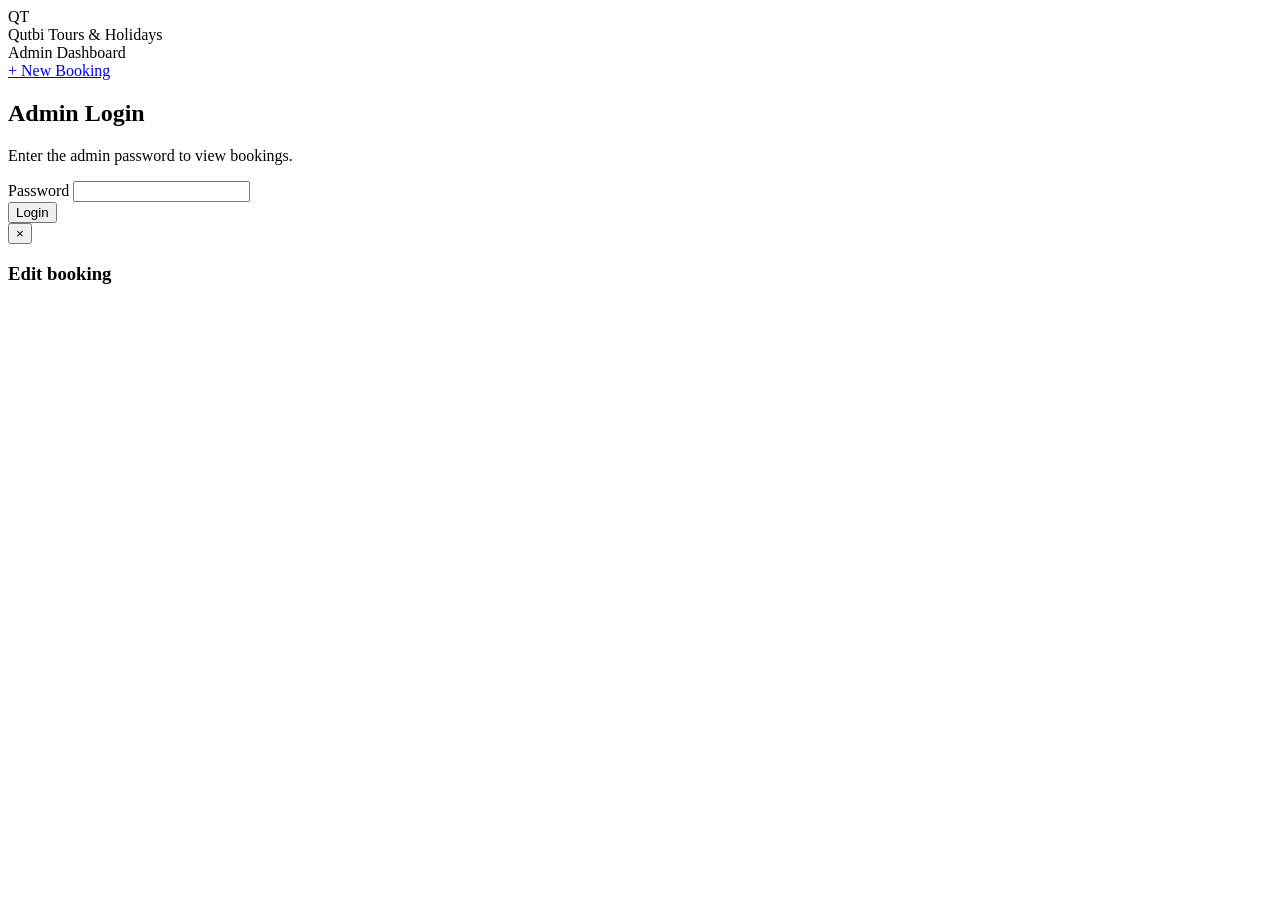
==== admin.html @ 5762f131 "Add Qutbi booking website" ====
<!doctype html>
<html lang="en">
<head>
  <meta charset="utf-8">
  <meta name="viewport" content="width=device-width, initial-scale=1">
  <title>Admin — Qutbi Tours &amp; Holidays</title>
  <link rel="preconnect" href="https://fonts.googleapis.com">
  <link rel="preconnect" href="https://fonts.gstatic.com" crossorigin>
  <link href="https://fonts.googleapis.com/css2?family=Inter:wght@400;500;600;700&family=JetBrains+Mono:wght@500&display=swap" rel="stylesheet">
  <link rel="stylesheet" href="assets/css/styles.css">
</head>
<body>
  <header class="topbar no-print">
    <div class="brand">
      <div class="brand-logo">QT</div>
      <div>
        <div class="brand-name">Qutbi Tours &amp; Holidays</div>
        <div class="brand-sub">Admin Dashboard</div>
      </div>
    </div>
    <div class="top-actions">
      <a href="index.html">+ New Booking</a>
      <a href="#" id="logoutLink" style="display:none">Logout</a>
    </div>
  </header>

  <main class="container">

    <!-- Login gate -->
    <section id="loginGate" class="login-wrap">
      <h2>Admin Login</h2>
      <p>Enter the admin password to view bookings.</p>
      <div class="field">
        <label>Password</label>
        <input type="password" id="password" autocomplete="current-password">
        <div class="error" id="loginErr" style="display:none">Wrong password.</div>
      </div>
      <div class="btn-row" style="justify-content:center">
        <button class="btn btn-primary btn-lg" id="btnLogin">Login</button>
      </div>
    </section>

    <!-- Dashboard -->
    <section id="dashboard" style="display:none">

      <!-- Stats -->
      <div class="stats" style="margin-bottom:14px">
        <div class="stat"><div class="lbl">Total bookings</div><div class="val" id="s-total">0</div><div class="sub" id="s-total-sub">All-time confirmed + cancelled</div></div>
        <div class="stat"><div class="lbl">Today's bookings</div><div class="val" id="s-today">0</div><div class="sub">Booked today</div></div>
        <div class="stat"><div class="lbl">Upcoming trips</div><div class="val" id="s-upcoming">0</div><div class="sub">Travel date ≥ today</div></div>
        <div class="stat"><div class="lbl">Booked seats (upcoming)</div><div class="val" id="s-booked-seats">0</div><div class="sub" id="s-avail-seats">Available: —</div></div>
        <div class="stat"><div class="lbl">Total amount</div><div class="val" id="s-amount">₹0</div><div class="sub">Confirmed bookings</div></div>
        <div class="stat"><div class="lbl">Amount received</div><div class="val" id="s-received">₹0</div><div class="sub">Paid so far</div></div>
        <div class="stat"><div class="lbl">Remaining payment</div><div class="val" id="s-remaining">₹0</div><div class="sub">Outstanding</div></div>
        <div class="stat"><div class="lbl">Cancelled</div><div class="val" id="s-cancelled">0</div><div class="sub">Not deleted, status only</div></div>
      </div>

      <!-- Filters -->
      <div class="card">
        <h2 style="margin-bottom:10px">All Bookings</h2>
        <div class="filters">
          <input type="text" id="fName" placeholder="Passenger name…">
          <input type="text" id="fMobile" placeholder="Mobile number…">
          <input type="text" id="fId" placeholder="Booking ID…">
          <input type="date" id="fDate" title="Travel date">
          <select id="fRoute">
            <option value="">All routes</option>
            <option value="NASHIK_SURAT">Nashik to Surat</option>
            <option value="INDORE_SURAT">Indore to Surat</option>
            <option value="SURAT_NASHIK">Surat to Nashik</option>
            <option value="SURAT_INDORE">Surat to Indore</option>
          </select>
          <input type="text" id="fSeat" placeholder="Seat number…">
          <select id="fSleeper">
            <option value="">All sleeper types</option>
            <option>Lower</option><option>Upper</option>
          </select>
          <select id="fPay">
            <option value="">All payment status</option>
            <option>Fully Paid</option><option>Partially Paid</option><option>Unpaid</option>
          </select>
          <select id="fStatus">
            <option value="">All booking status</option>
            <option>Confirmed</option><option>Cancelled</option>
          </select>
        </div>
        <div class="btn-row" style="margin:0 0 12px">
          <button class="btn btn-ghost" id="btnClear">Clear filters</button>
          <button class="btn btn-outline" id="btnRefresh">↻ Refresh</button>
          <button class="btn btn-outline" id="btnExport">⬇️ Export CSV</button>
          <a class="btn btn-gold" href="index.html">+ Add new booking</a>
        </div>

        <div class="table-wrap">
          <table class="data" id="tbl">
            <thead>
              <tr>
                <th>Booking ID</th>
                <th>Passenger</th>
                <th>Mobile</th>
                <th>Route</th>
                <th>Travel</th>
                <th>Seat</th>
                <th>Type</th>
                <th>Total</th>
                <th>Paid</th>
                <th>Bal.</th>
                <th>Payment</th>
                <th>Status</th>
                <th>Actions</th>
              </tr>
            </thead>
            <tbody id="tbody">
              <tr><td colspan="13" style="text-align:center;color:#6b7280;padding:26px">Loading…</td></tr>
            </tbody>
          </table>
        </div>
        <div id="rowCount" style="margin-top:10px;color:#6b7280;font-size:13px"></div>
      </div>
    </section>
  </main>

  <!-- Booking detail / edit modal -->
  <div class="modal" id="editModal">
    <div class="dlg">
      <button class="close" id="editClose">×</button>
      <h3 id="editTitle">Edit booking</h3>
      <div id="editBody"></div>
    </div>
  </div>

  <script src="assets/js/config.js"></script>
  <script src="assets/js/common.js"></script>
  <script src="assets/js/admin.js"></script>
</body>
</html>
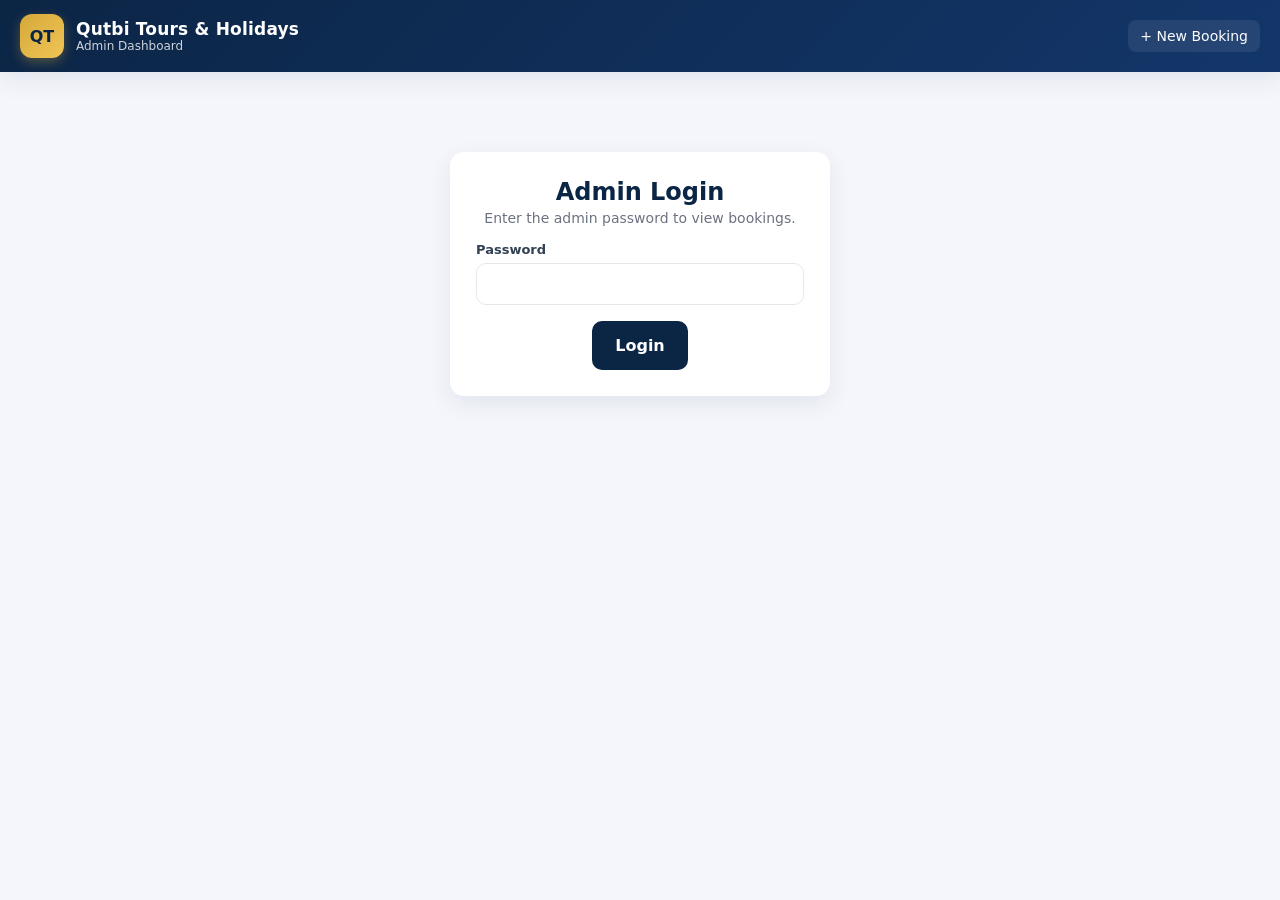
==== commit 81aa9655: "Add vehicle selection and payment details" ====
--- a/admin.html
+++ b/admin.html
@@ -1,136 +1,137 @@
-<!doctype html>
-<html lang="en">
-<head>
-  <meta charset="utf-8">
-  <meta name="viewport" content="width=device-width, initial-scale=1">
-  <title>Admin — Qutbi Tours &amp; Holidays</title>
-  <link rel="preconnect" href="https://fonts.googleapis.com">
-  <link rel="preconnect" href="https://fonts.gstatic.com" crossorigin>
-  <link href="https://fonts.googleapis.com/css2?family=Inter:wght@400;500;600;700&family=JetBrains+Mono:wght@500&display=swap" rel="stylesheet">
-  <link rel="stylesheet" href="assets/css/styles.css">
-</head>
-<body>
-  <header class="topbar no-print">
-    <div class="brand">
-      <div class="brand-logo">QT</div>
-      <div>
-        <div class="brand-name">Qutbi Tours &amp; Holidays</div>
-        <div class="brand-sub">Admin Dashboard</div>
-      </div>
-    </div>
-    <div class="top-actions">
-      <a href="index.html">+ New Booking</a>
-      <a href="#" id="logoutLink" style="display:none">Logout</a>
-    </div>
-  </header>
-
-  <main class="container">
-
-    <!-- Login gate -->
-    <section id="loginGate" class="login-wrap">
-      <h2>Admin Login</h2>
-      <p>Enter the admin password to view bookings.</p>
-      <div class="field">
-        <label>Password</label>
-        <input type="password" id="password" autocomplete="current-password">
-        <div class="error" id="loginErr" style="display:none">Wrong password.</div>
-      </div>
-      <div class="btn-row" style="justify-content:center">
-        <button class="btn btn-primary btn-lg" id="btnLogin">Login</button>
-      </div>
-    </section>
-
-    <!-- Dashboard -->
-    <section id="dashboard" style="display:none">
-
-      <!-- Stats -->
-      <div class="stats" style="margin-bottom:14px">
-        <div class="stat"><div class="lbl">Total bookings</div><div class="val" id="s-total">0</div><div class="sub" id="s-total-sub">All-time confirmed + cancelled</div></div>
-        <div class="stat"><div class="lbl">Today's bookings</div><div class="val" id="s-today">0</div><div class="sub">Booked today</div></div>
-        <div class="stat"><div class="lbl">Upcoming trips</div><div class="val" id="s-upcoming">0</div><div class="sub">Travel date ≥ today</div></div>
-        <div class="stat"><div class="lbl">Booked seats (upcoming)</div><div class="val" id="s-booked-seats">0</div><div class="sub" id="s-avail-seats">Available: —</div></div>
-        <div class="stat"><div class="lbl">Total amount</div><div class="val" id="s-amount">₹0</div><div class="sub">Confirmed bookings</div></div>
-        <div class="stat"><div class="lbl">Amount received</div><div class="val" id="s-received">₹0</div><div class="sub">Paid so far</div></div>
-        <div class="stat"><div class="lbl">Remaining payment</div><div class="val" id="s-remaining">₹0</div><div class="sub">Outstanding</div></div>
-        <div class="stat"><div class="lbl">Cancelled</div><div class="val" id="s-cancelled">0</div><div class="sub">Not deleted, status only</div></div>
-      </div>
-
-      <!-- Filters -->
-      <div class="card">
-        <h2 style="margin-bottom:10px">All Bookings</h2>
-        <div class="filters">
-          <input type="text" id="fName" placeholder="Passenger name…">
-          <input type="text" id="fMobile" placeholder="Mobile number…">
-          <input type="text" id="fId" placeholder="Booking ID…">
-          <input type="date" id="fDate" title="Travel date">
-          <select id="fRoute">
-            <option value="">All routes</option>
-            <option value="NASHIK_SURAT">Nashik to Surat</option>
-            <option value="INDORE_SURAT">Indore to Surat</option>
-            <option value="SURAT_NASHIK">Surat to Nashik</option>
-            <option value="SURAT_INDORE">Surat to Indore</option>
-          </select>
-          <input type="text" id="fSeat" placeholder="Seat number…">
-          <select id="fSleeper">
-            <option value="">All sleeper types</option>
-            <option>Lower</option><option>Upper</option>
-          </select>
-          <select id="fPay">
-            <option value="">All payment status</option>
-            <option>Fully Paid</option><option>Partially Paid</option><option>Unpaid</option>
-          </select>
-          <select id="fStatus">
-            <option value="">All booking status</option>
-            <option>Confirmed</option><option>Cancelled</option>
-          </select>
-        </div>
-        <div class="btn-row" style="margin:0 0 12px">
-          <button class="btn btn-ghost" id="btnClear">Clear filters</button>
-          <button class="btn btn-outline" id="btnRefresh">↻ Refresh</button>
-          <button class="btn btn-outline" id="btnExport">⬇️ Export CSV</button>
-          <a class="btn btn-gold" href="index.html">+ Add new booking</a>
-        </div>
-
-        <div class="table-wrap">
-          <table class="data" id="tbl">
-            <thead>
-              <tr>
-                <th>Booking ID</th>
-                <th>Passenger</th>
-                <th>Mobile</th>
-                <th>Route</th>
-                <th>Travel</th>
-                <th>Seat</th>
+<!doctype html>
+<html lang="en">
+<head>
+  <meta charset="utf-8">
+  <meta name="viewport" content="width=device-width, initial-scale=1">
+  <title>Admin — Qutbi Tours &amp; Holidays</title>
+  <link rel="preconnect" href="https://fonts.googleapis.com">
+  <link rel="preconnect" href="https://fonts.gstatic.com" crossorigin>
+  <link href="https://fonts.googleapis.com/css2?family=Inter:wght@400;500;600;700&family=JetBrains+Mono:wght@500&display=swap" rel="stylesheet">
+  <link rel="stylesheet" href="assets/css/styles.css">
+</head>
+<body>
+  <header class="topbar no-print">
+    <div class="brand">
+      <div class="brand-logo">QT</div>
+      <div>
+        <div class="brand-name">Qutbi Tours &amp; Holidays</div>
+        <div class="brand-sub">Admin Dashboard</div>
+      </div>
+    </div>
+    <div class="top-actions">
+      <a href="index.html">+ New Booking</a>
+      <a href="#" id="logoutLink" style="display:none">Logout</a>
+    </div>
+  </header>
+
+  <main class="container">
+
+    <!-- Login gate -->
+    <section id="loginGate" class="login-wrap">
+      <h2>Admin Login</h2>
+      <p>Enter the admin password to view bookings.</p>
+      <div class="field">
+        <label>Password</label>
+        <input type="password" id="password" autocomplete="current-password">
+        <div class="error" id="loginErr" style="display:none">Wrong password.</div>
+      </div>
+      <div class="btn-row" style="justify-content:center">
+        <button class="btn btn-primary btn-lg" id="btnLogin">Login</button>
+      </div>
+    </section>
+
+    <!-- Dashboard -->
+    <section id="dashboard" style="display:none">
+
+      <!-- Stats -->
+      <div class="stats" style="margin-bottom:14px">
+        <div class="stat"><div class="lbl">Total bookings</div><div class="val" id="s-total">0</div><div class="sub" id="s-total-sub">All-time confirmed + cancelled</div></div>
+        <div class="stat"><div class="lbl">Today's bookings</div><div class="val" id="s-today">0</div><div class="sub">Booked today</div></div>
+        <div class="stat"><div class="lbl">Upcoming trips</div><div class="val" id="s-upcoming">0</div><div class="sub">Travel date ≥ today</div></div>
+        <div class="stat"><div class="lbl">Booked seats (upcoming)</div><div class="val" id="s-booked-seats">0</div><div class="sub" id="s-avail-seats">Available: —</div></div>
+        <div class="stat"><div class="lbl">Total amount</div><div class="val" id="s-amount">₹0</div><div class="sub">Confirmed bookings</div></div>
+        <div class="stat"><div class="lbl">Amount received</div><div class="val" id="s-received">₹0</div><div class="sub">Paid so far</div></div>
+        <div class="stat"><div class="lbl">Remaining payment</div><div class="val" id="s-remaining">₹0</div><div class="sub">Outstanding</div></div>
+        <div class="stat"><div class="lbl">Cancelled</div><div class="val" id="s-cancelled">0</div><div class="sub">Not deleted, status only</div></div>
+      </div>
+
+      <!-- Filters -->
+      <div class="card">
+        <h2 style="margin-bottom:10px">All Bookings</h2>
+        <div class="filters">
+          <input type="text" id="fName" placeholder="Passenger name…">
+          <input type="text" id="fMobile" placeholder="Mobile number…">
+          <input type="text" id="fId" placeholder="Booking ID…">
+          <input type="date" id="fDate" title="Travel date">
+          <select id="fRoute">
+            <option value="">All routes</option>
+            <option value="NASHIK_SURAT">Nashik to Surat</option>
+            <option value="INDORE_SURAT">Indore to Surat</option>
+            <option value="SURAT_NASHIK">Surat to Nashik</option>
+            <option value="SURAT_INDORE">Surat to Indore</option>
+          </select>
+          <input type="text" id="fSeat" placeholder="Seat number…">
+          <select id="fSleeper">
+            <option value="">All sleeper types</option>
+            <option>Lower</option><option>Upper</option>
+          </select>
+          <select id="fPay">
+            <option value="">All payment status</option>
+            <option>Fully Paid</option><option>Partially Paid</option><option>Unpaid</option>
+          </select>
+          <select id="fStatus">
+            <option value="">All booking status</option>
+            <option>Confirmed</option><option>Cancelled</option>
+          </select>
+        </div>
+        <div class="btn-row" style="margin:0 0 12px">
+          <button class="btn btn-ghost" id="btnClear">Clear filters</button>
+          <button class="btn btn-outline" id="btnRefresh">↻ Refresh</button>
+          <button class="btn btn-outline" id="btnExport">⬇️ Export CSV</button>
+          <a class="btn btn-gold" href="index.html">+ Add new booking</a>
+        </div>
+
+        <div class="table-wrap">
+          <table class="data" id="tbl">
+            <thead>
+              <tr>
+                <th>Booking ID</th>
+                <th>Passenger</th>
+                <th>Mobile</th>
+                <th>Route</th>
+                <th>Travel</th>
+                <th>Seat</th>
                 <th>Type</th>
-                <th>Total</th>
-                <th>Paid</th>
-                <th>Bal.</th>
-                <th>Payment</th>
-                <th>Status</th>
-                <th>Actions</th>
-              </tr>
-            </thead>
-            <tbody id="tbody">
-              <tr><td colspan="13" style="text-align:center;color:#6b7280;padding:26px">Loading…</td></tr>
-            </tbody>
-          </table>
-        </div>
-        <div id="rowCount" style="margin-top:10px;color:#6b7280;font-size:13px"></div>
-      </div>
-    </section>
-  </main>
-
-  <!-- Booking detail / edit modal -->
-  <div class="modal" id="editModal">
-    <div class="dlg">
-      <button class="close" id="editClose">×</button>
-      <h3 id="editTitle">Edit booking</h3>
-      <div id="editBody"></div>
-    </div>
-  </div>
-
-  <script src="assets/js/config.js"></script>
-  <script src="assets/js/common.js"></script>
-  <script src="assets/js/admin.js"></script>
-</body>
-</html>
+                <th>Vehicle</th>
+                <th>Total</th>
+                <th>Paid</th>
+                <th>Bal.</th>
+                <th>Payment</th>
+                <th>Status</th>
+                <th>Actions</th>
+              </tr>
+            </thead>
+            <tbody id="tbody">
+              <tr><td colspan="14" style="text-align:center;color:#6b7280;padding:26px">Loading…</td></tr>
+            </tbody>
+          </table>
+        </div>
+        <div id="rowCount" style="margin-top:10px;color:#6b7280;font-size:13px"></div>
+      </div>
+    </section>
+  </main>
+
+  <!-- Booking detail / edit modal -->
+  <div class="modal" id="editModal">
+    <div class="dlg">
+      <button class="close" id="editClose">×</button>
+      <h3 id="editTitle">Edit booking</h3>
+      <div id="editBody"></div>
+    </div>
+  </div>
+
+  <script src="assets/js/config.js"></script>
+  <script src="assets/js/common.js"></script>
+  <script src="assets/js/admin.js"></script>
+</body>
+</html>
--- a/assets/css/styles.css
+++ b/assets/css/styles.css
@@ -0,0 +1,265 @@
+/* Qutbi Tours & Holidays — shared styles
+   Palette: Dark Blue #0B2545, White #FFFFFF, Gold #D4A93A
+*/
+
+:root{
+  --navy:#0B2545;
+  --navy-2:#13366A;
+  --navy-3:#1B4A93;
+  --gold:#D4A93A;
+  --gold-2:#F1C555;
+  --white:#FFFFFF;
+  --bg:#F4F6FB;
+  --ink:#1a2233;
+  --muted:#6b7280;
+  --line:#e5e7eb;
+  --ok:#16a34a;
+  --warn:#f59e0b;
+  --err:#dc2626;
+  --shadow:0 8px 24px rgba(11,37,69,.08);
+  --radius:14px;
+}
+
+*{box-sizing:border-box}
+html,body{margin:0;padding:0;font-family:'Inter',system-ui,-apple-system,'Segoe UI',Roboto,sans-serif;color:var(--ink);background:var(--bg);-webkit-font-smoothing:antialiased}
+a{color:var(--navy-3);text-decoration:none}
+a:hover{text-decoration:underline}
+img{max-width:100%}
+
+/* ---------- Header ---------- */
+.topbar{
+  background:linear-gradient(135deg,var(--navy) 0%,var(--navy-2) 100%);
+  color:var(--white);
+  padding:14px 20px;
+  display:flex;align-items:center;justify-content:space-between;
+  box-shadow:var(--shadow);
+  position:sticky;top:0;z-index:20;
+}
+.brand{display:flex;align-items:center;gap:12px}
+.brand-logo{
+  width:44px;height:44px;border-radius:12px;
+  background:linear-gradient(135deg,var(--gold) 0%,var(--gold-2) 100%);
+  display:grid;place-items:center;color:var(--navy);font-weight:800;
+  box-shadow:0 4px 12px rgba(212,169,58,.35);
+}
+.brand-name{font-weight:700;font-size:17px;letter-spacing:.2px}
+.brand-sub{font-size:12px;opacity:.8}
+.top-actions{display:flex;gap:8px}
+.top-actions a{color:#fff;padding:8px 12px;border-radius:8px;background:rgba(255,255,255,.08);font-size:14px}
+.top-actions a:hover{background:rgba(255,255,255,.16);text-decoration:none}
+
+/* ---------- Layout ---------- */
+.container{max-width:1100px;margin:0 auto;padding:20px}
+.card{background:#fff;border-radius:var(--radius);box-shadow:var(--shadow);padding:22px;margin-bottom:18px}
+.card h2{margin:0 0 4px;color:var(--navy);font-size:20px}
+.card .subtitle{color:var(--muted);font-size:14px;margin-bottom:16px}
+
+/* Stepper */
+.stepper{display:flex;gap:8px;margin:12px 0 22px;flex-wrap:wrap}
+.step{
+  flex:1 1 140px;min-width:120px;
+  background:#fff;border-radius:10px;padding:10px 12px;
+  border:1px solid var(--line);color:var(--muted);font-size:13px;
+  display:flex;align-items:center;gap:8px;
+}
+.step .num{width:22px;height:22px;border-radius:50%;background:#e5e7eb;color:#475569;display:grid;place-items:center;font-size:12px;font-weight:700}
+.step.active{border-color:var(--navy);color:var(--navy);background:#fff}
+.step.active .num{background:var(--navy);color:#fff}
+.step.done{border-color:var(--gold);color:var(--navy)}
+.step.done .num{background:var(--gold);color:var(--navy)}
+
+/* Forms */
+.form-grid{display:grid;grid-template-columns:repeat(2,1fr);gap:14px}
+@media (max-width:640px){.form-grid{grid-template-columns:1fr}}
+.field{display:flex;flex-direction:column;gap:6px}
+.field label{font-size:13px;font-weight:600;color:#334155}
+.field .req{color:var(--err);margin-left:2px}
+.field input, .field select, .field textarea{
+  padding:11px 12px;border:1px solid var(--line);border-radius:10px;
+  font-size:15px;background:#fff;transition:border-color .15s,box-shadow .15s;font-family:inherit;
+}
+.field input:focus, .field select:focus, .field textarea:focus{
+  outline:none;border-color:var(--navy-3);box-shadow:0 0 0 3px rgba(27,74,147,.15);
+}
+.field .hint{font-size:12px;color:var(--muted)}
+.field .error{font-size:12px;color:var(--err);display:none}
+.field.invalid input, .field.invalid select{border-color:var(--err)}
+.field.invalid .error{display:block}
+
+/* Buttons */
+.btn{
+  display:inline-flex;align-items:center;justify-content:center;gap:8px;
+  padding:12px 18px;border-radius:10px;font-weight:600;cursor:pointer;
+  border:1px solid transparent;font-size:15px;transition:transform .05s,box-shadow .15s,background .15s;
+  font-family:inherit;
+}
+.btn:active{transform:translateY(1px)}
+.btn-primary{background:var(--navy);color:#fff}
+.btn-primary:hover{background:var(--navy-2)}
+.btn-gold{background:linear-gradient(135deg,var(--gold),var(--gold-2));color:var(--navy)}
+.btn-gold:hover{filter:brightness(1.05)}
+.btn-outline{background:#fff;color:var(--navy);border-color:var(--navy)}
+.btn-outline:hover{background:#f4f6fb}
+.btn-danger{background:var(--err);color:#fff}
+.btn-danger:hover{background:#b91c1c}
+.btn-ghost{background:transparent;color:var(--navy);border-color:var(--line)}
+.btn-ghost:hover{background:#f4f6fb}
+.btn-lg{padding:14px 22px;font-size:16px}
+.btn:disabled{opacity:.55;cursor:not-allowed}
+.btn-row{display:flex;gap:10px;flex-wrap:wrap;margin-top:16px}
+
+/* Summary panel */
+.summary{background:#f8fafc;border:1px dashed #cbd5e1;border-radius:10px;padding:14px}
+.summary .row{display:flex;justify-content:space-between;padding:6px 0;border-bottom:1px dashed #e2e8f0;font-size:14px}
+.summary .row:last-child{border-bottom:0}
+.summary .k{color:var(--muted)}
+.summary .v{font-weight:600;color:var(--ink);text-align:right}
+
+/* Bus layout */
+.deck-switch{display:flex;gap:8px;margin-bottom:14px;flex-wrap:wrap}
+.deck-switch .btn{flex:1 1 160px}
+.legend{display:flex;flex-wrap:wrap;gap:10px;margin-bottom:12px;font-size:12px;color:#475569}
+.legend .chip{display:inline-flex;align-items:center;gap:6px;padding:4px 10px;border-radius:20px;background:#fff;border:1px solid var(--line)}
+.dot{width:10px;height:10px;border-radius:50%}
+.dot.avail{background:#16a34a}
+.dot.selected{background:#2563eb}
+.dot.booked{background:#dc2626}
+.dot.temp{background:#9ca3af}
+
+.bus-frame{
+  border:2px solid var(--navy);border-radius:22px;padding:16px;background:#fff;
+  position:relative;overflow:hidden;max-width:560px;margin-left:auto;margin-right:auto;
+}
+.bus-frame::before{
+  content:'Front ↑';position:absolute;top:6px;left:50%;transform:translateX(-50%);font-size:11px;color:var(--muted);
+}
+.bus-frame::after{
+  content:'Back ↓';position:absolute;bottom:6px;left:50%;transform:translateX(-50%);font-size:11px;color:var(--muted);
+}
+.bus-grid{
+  /* Vertical sleeper bus: 3 berths across and 6 rows from front to back. */
+  display:grid;grid-template-columns:repeat(3,minmax(0,1fr));gap:10px;margin:22px 0;
+}
+@media (max-width:860px){
+  .bus-frame{max-width:100%}
+}
+
+.seat{
+  position:relative;aspect-ratio:2/1.1;border-radius:10px 10px 14px 14px;
+  border:2px solid transparent;display:flex;flex-direction:column;justify-content:space-between;padding:6px 8px;
+  cursor:pointer;user-select:none;transition:transform .1s,box-shadow .15s;
+  font-size:12px;
+}
+.seat .no{font-weight:700}
+.seat .who{font-size:10px;opacity:.85;line-height:1.15;overflow:hidden;text-overflow:ellipsis;white-space:nowrap}
+.seat.avail  { background:#dcfce7;color:#166534;border-color:#16a34a }
+.seat.avail:hover{transform:translateY(-1px);box-shadow:0 6px 14px rgba(22,163,74,.25)}
+.seat.selected{ background:#dbeafe;color:#1e3a8a;border-color:#2563eb;box-shadow:0 0 0 3px rgba(37,99,235,.2)}
+.seat.booked { background:#fee2e2;color:#991b1b;border-color:#dc2626;cursor:not-allowed}
+.seat.temp   { background:#e5e7eb;color:#374151;border-color:#9ca3af;cursor:not-allowed}
+
+.passenger-card{margin-top:14px;padding:16px;border:1px solid var(--line);border-radius:12px;background:#fff}
+.passenger-card h3{margin:0 0 4px;color:var(--navy);font-size:17px}
+.passenger-card .hint{font-size:12px;color:var(--muted);margin-bottom:12px}
+.passenger-name-grid{display:grid;grid-template-columns:repeat(2,1fr);gap:10px}
+@media (max-width:640px){.passenger-name-grid{grid-template-columns:1fr}}
+.passenger-seat-field{display:flex;align-items:center;gap:10px;padding:10px;border:1px solid var(--line);border-radius:10px;background:#f8fafc}
+.passenger-seat-field .seat-tag{min-width:46px;font-weight:800;color:var(--navy)}
+.passenger-seat-field input{width:100%;padding:10px 11px;border:1px solid var(--line);border-radius:8px;font:inherit;background:#fff}
+.passenger-seat-field.invalid{border-color:var(--err);background:#fff7f7}
+
+/* Status pills */
+.pill{display:inline-block;padding:3px 10px;border-radius:20px;font-size:12px;font-weight:600}
+.pill.ok{background:#dcfce7;color:#166534}
+.pill.warn{background:#fef3c7;color:#92400e}
+.pill.err{background:#fee2e2;color:#991b1b}
+.pill.mut{background:#e5e7eb;color:#374151}
+.pill.info{background:#dbeafe;color:#1e3a8a}
+
+/* Toast */
+.toast-wrap{position:fixed;top:16px;right:16px;z-index:100;display:flex;flex-direction:column;gap:8px}
+.toast{background:#0f172a;color:#fff;padding:12px 14px;border-radius:10px;box-shadow:var(--shadow);font-size:14px;min-width:220px;max-width:340px}
+.toast.ok{background:#166534}
+.toast.err{background:#991b1b}
+.toast.warn{background:#92400e}
+
+/* Loading */
+.spinner{
+  width:16px;height:16px;border-radius:50%;
+  border:2px solid rgba(255,255,255,.35);border-top-color:#fff;
+  animation:spin .8s linear infinite;
+}
+.btn-outline .spinner, .btn-ghost .spinner{border:2px solid rgba(11,37,69,.25);border-top-color:var(--navy)}
+@keyframes spin{to{transform:rotate(360deg)}}
+.overlay{
+  position:fixed;inset:0;background:rgba(11,37,69,.35);display:none;align-items:center;justify-content:center;z-index:50;
+}
+.overlay.show{display:flex}
+.overlay .box{background:#fff;padding:22px 26px;border-radius:12px;display:flex;gap:12px;align-items:center;color:var(--navy);font-weight:600}
+
+/* Confirmation page */
+.success{
+  text-align:center;padding:30px 20px;
+  background:linear-gradient(135deg,#f0fdf4 0%,#dcfce7 100%);
+  border-radius:14px;border:1px solid #86efac;
+}
+.success .check{
+  width:64px;height:64px;border-radius:50%;background:#16a34a;color:#fff;
+  display:grid;place-items:center;font-size:32px;margin:0 auto 12px;
+}
+.success h2{color:#166534;margin:0 0 6px}
+.success p{color:#166534;margin:0 0 14px}
+
+/* Admin */
+.stats{display:grid;grid-template-columns:repeat(4,1fr);gap:12px}
+@media (max-width:900px){.stats{grid-template-columns:repeat(2,1fr)}}
+.stat{background:#fff;border-radius:12px;padding:14px;box-shadow:var(--shadow)}
+.stat .lbl{color:var(--muted);font-size:12px;text-transform:uppercase;letter-spacing:.5px}
+.stat .val{font-size:24px;font-weight:800;color:var(--navy);margin-top:4px}
+.stat .sub{font-size:12px;color:var(--muted);margin-top:2px}
+
+.filters{display:grid;grid-template-columns:repeat(4,1fr);gap:10px;margin-bottom:12px}
+@media (max-width:900px){.filters{grid-template-columns:repeat(2,1fr)}}
+@media (max-width:520px){.filters{grid-template-columns:1fr}}
+.filters input, .filters select{padding:9px 10px;border:1px solid var(--line);border-radius:8px;font-size:14px;background:#fff}
+
+.table-wrap{overflow-x:auto;border-radius:10px;border:1px solid var(--line)}
+table.data{width:100%;border-collapse:collapse;font-size:14px;background:#fff;min-width:900px}
+table.data th, table.data td{padding:10px 12px;border-bottom:1px solid var(--line);text-align:left;white-space:nowrap}
+table.data th{background:#f8fafc;color:var(--navy);font-weight:700;font-size:13px;position:sticky;top:0}
+table.data tr:hover{background:#f8fafc}
+table.data .row-cancelled{opacity:.55;text-decoration:line-through}
+
+/* Modal */
+.modal{position:fixed;inset:0;background:rgba(11,37,69,.5);display:none;align-items:flex-start;justify-content:center;z-index:60;padding:30px 12px;overflow-y:auto}
+.modal.show{display:flex}
+.modal .dlg{background:#fff;border-radius:14px;max-width:640px;width:100%;box-shadow:var(--shadow);padding:22px;position:relative}
+.modal .dlg h3{margin:0 0 10px;color:var(--navy)}
+.modal .close{position:absolute;top:12px;right:14px;background:transparent;border:0;font-size:22px;cursor:pointer;color:var(--muted)}
+
+/* Login gate */
+.login-wrap{max-width:380px;margin:60px auto;padding:26px;background:#fff;border-radius:14px;box-shadow:var(--shadow)}
+.login-wrap h2{color:var(--navy);margin:0 0 4px;text-align:center}
+.login-wrap p{color:var(--muted);text-align:center;margin:0 0 16px;font-size:14px}
+
+/* Print */
+@media print{
+  .no-print{display:none !important}
+  body{background:#fff}
+  .card{box-shadow:none;border:1px solid #ccc}
+  .topbar{background:#fff !important;color:#000 !important;box-shadow:none;border-bottom:2px solid #0B2545}
+  .brand-name, .brand-sub{color:#0B2545 !important}
+}
+
+.ticket{
+  border:2px solid var(--navy);border-radius:14px;padding:18px;background:#fff;
+}
+.ticket-header{display:flex;justify-content:space-between;align-items:center;border-bottom:2px dashed var(--navy);padding-bottom:10px;margin-bottom:12px}
+.ticket-header h3{margin:0;color:var(--navy)}
+.ticket-header .id{font-family:'JetBrains Mono',monospace;background:var(--navy);color:#fff;padding:4px 10px;border-radius:6px;font-size:13px}
+.ticket-grid{display:grid;grid-template-columns:repeat(2,1fr);gap:8px;font-size:14px}
+@media (max-width:520px){.ticket-grid{grid-template-columns:1fr}}
+.ticket-grid .k{color:var(--muted);font-size:12px}
+.ticket-grid .v{font-weight:600}
+
+.footer-note{text-align:center;color:var(--muted);font-size:12px;padding:16px}
